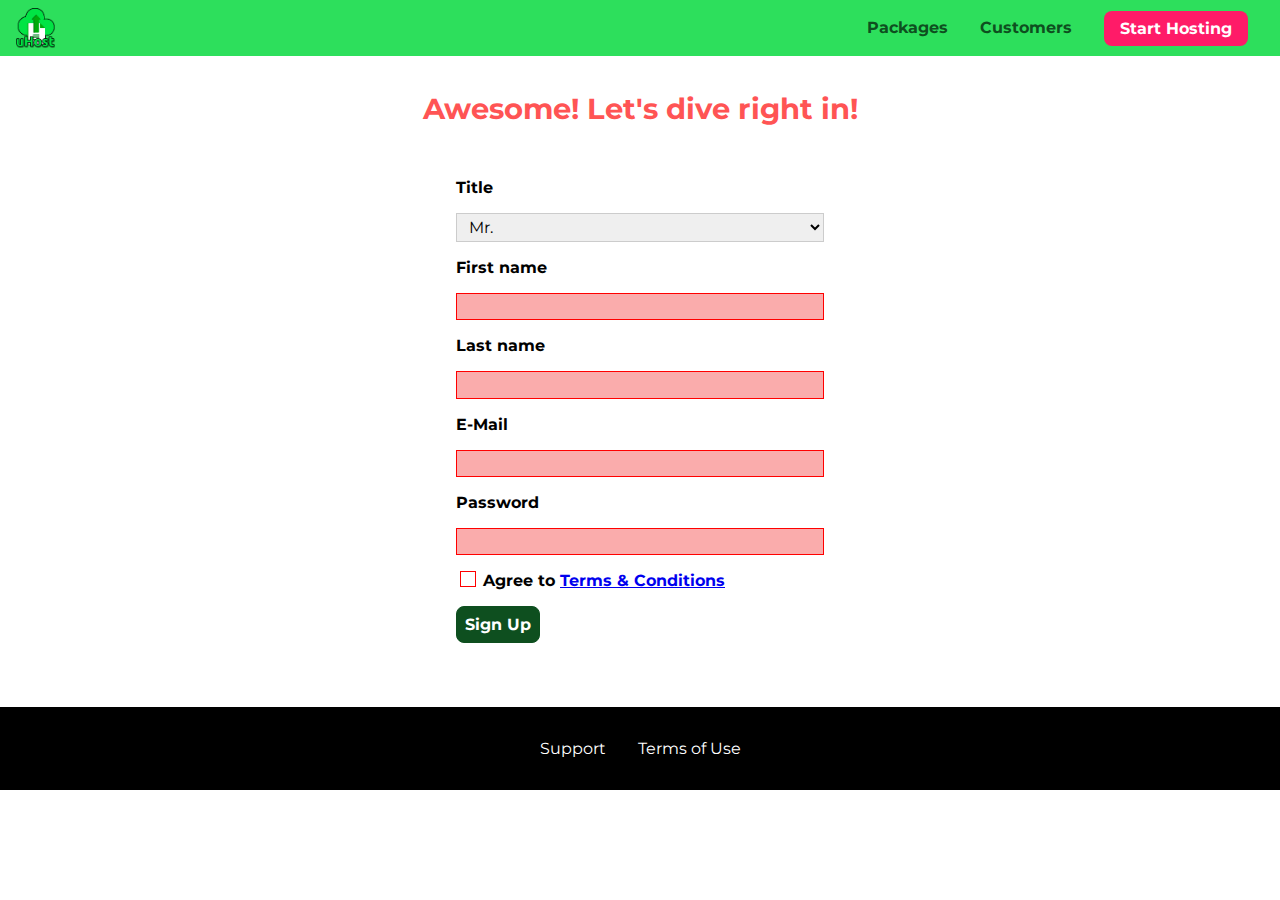
==== section14/theory/start-hosting/index.html @ 68226700 "Everything until 232" ====
<!DOCTYPE html>
<html lang="en">

<head>
    <meta charset="UTF-8">
    <meta name="viewport" content="width=device-width, initial-scale=1.0">
    <meta http-equiv="X-UA-Compatible" content="ie=edge">
    <title>uHost Signup</title>
    <link rel="shortcut icon" href="../favicon.png">
    <link rel="stylesheet" href="../shared.css">
    <link rel="stylesheet" href="start-hosting.css">
</head>

<body>
    <div class="backdrop"></div>
    <header class="main-header">
        <div>
            <button class="toggle-button">
                <span class="toggle-button__bar"></span>
                <span class="toggle-button__bar"></span>
                <span class="toggle-button__bar"></span>
            </button>
            <a href="../index.html" class="main-header__brand">
                <img src="../images/uhost-icon.png" alt="uHost - Your favorite hosting company">
            </a>
        </div>
        <nav class="main-nav">
            <ul class="main-nav__items">
                <li class="main-nav__item">
                    <a href="../packages/index.html">Packages</a>
                </li>
                <li class="main-nav__item">
                    <a href="../customers/index.html">Customers</a>
                </li>
                <li class="main-nav__item main-nav__item--cta">
                    <a href="index.html">Start Hosting</a>
                </li>
            </ul>
        </nav>
    </header>
    <nav class="mobile-nav">
        <ul class="mobile-nav__items">
            <li class="mobile-nav__item">
                <a href="../packages/index.html">Packages</a>
            </li>
            <li class="mobile-nav__item">
                <a href="../customers/index.html">Customers</a>
            </li>
            <li class="mobile-nav__item mobile-nav__item--cta">
                <a href="index.html">Start Hosting</a>
            </li>
        </ul>
    </nav>
    <main class="signup-page">
        <h1 class="signup-title">Awesome! Let's dive right in!</h1>
        <form action="index.html" class="signup-form">
            <label for="title">Title</label>
            <select id="title">
                <option value="mr">Mr.</option>
                <option value="ms">Ms.</option>
            </select>
            <label for="first-name">First name</label>
            <input type="text" id="first-name" required>
            <label for="last-name">Last name</label>
            <input type="text" id="last-name" required>
            <label for="email">E-Mail</label>
            <input type="email" id="email" required>
            <label for="password">Password</label>
            <input type="password" id="password" required>
            <input type="checkbox" id="agree-terms" required>
            <label for="agree-terms">Agree to
                <a href="#">Terms &amp; Conditions</a>
            </label>
            <button type="submit" class="button">Sign Up</button>
        </form>
    </main>
    <footer class="main-footer">
        <nav>
            <ul class="main-footer__links">
                <li class="main-footer__link">
                    <a href="#">Support</a>
                </li>
                <li class="main-footer__link">
                    <a href="#">Terms of Use</a>
                </li>
            </ul>
        </nav>
    </footer>
    <script src="../shared.js"></script>
</body>

</html>
---- section14/theory/shared.css ----
@import url('https://fonts.googleapis.com/css?family=Roboto:100,400,900');
@import url('https://fonts.googleapis.com/css?family=Anton');
@import url('https://fonts.googleapis.com/css?family=Montserrat:400,700');

* {
  box-sizing: border-box;
}

body {
  font-family: "Montserrat", sans-serif;
  margin: 0;
  display: grid;
  grid-template-rows: 3.5rem auto fit-content(8rem);
  grid-template-areas: "header"
                        "main"
                        "footer";
  /* padding-top: 3.5rem; */
  height: 100%;
}

main {
  /* min-height: calc(100vh - 3.5rem - 8rem); */
  /* margin-top: 3.5rem; */
  /* grid-row: 2 / 3; */
  grid-area: main;
}

.backdrop {
  position: fixed;
  display: none;
  top: 0;
  left: 0;
  z-index: 100;
  width: 100vw;
  height: 100vh;
  background: rgba(0, 0, 0, 0.5);
}

.main-header {
  width: 100%;
  position: fixed;
  top: 0;
  left: 0;
  background: #2ddf5c;
  padding: 0.5rem 1rem;
  z-index: 60;
  display: flex;
  align-items: center;
  justify-content: space-between;
}

.toggle-button {
  width: 3rem;
  background: transparent;
  border: none;
  cursor: pointer;
  padding-top: 0;
  padding-bottom: 0;
  vertical-align: middle;
}

.toggle-button:focus {
  outline: none;
}

.toggle-button__bar {
  width: 100%;
  height: 0.2rem;
  background: black;
  display: block;
  margin: 0.6rem 0;
}

.main-header__brand {
  color: #0e4f1f;
  text-decoration: none;
  font-weight: bold;
  /* width: 20px; */
}

.main-header__brand img {
  height: 2.5rem;
  vertical-align: middle;
  /* width: 100%; */
}

.main-nav {
  display: none;
}

.main-nav__items {
  margin: 0;
  padding: 0;
  list-style: none;
  display: flex;
}

.main-nav__item {
  margin: 0 1rem;
}

.main-nav__item a,
.mobile-nav__item a {
  text-decoration: none;
  color: #0e4f1f;
  font-weight: bold;
  padding: 0.2rem 0;
}

.main-nav__item a:hover,
.main-nav__item a:active {
  color: white;
  border-bottom: 5px solid white;
}

.main-nav__item--cta a,
.mobile-nav__item--cta a {
  color: white;
  background: #ff1b68;
  padding: 0.5rem 1rem;
  border-radius: 8px;
}

.main-nav__item--cta a:hover,
.main-nav__item--cta a:active,
.mobile-nav__item--cta a:hover,
.mobile-nav__item--cta a:active {
  color: #ff1b68;
  background: white;
  border: none;
}

@media (min-width: 40rem) {
  .toggle-button {
    display: none;
  }

  .main-nav {
    display: flex;
  }
}

.main-footer {
  background: black;
  padding: 2rem;
  margin-top: 3rem;
  /* grid-row: 3 / 4; */
  grid-area: footer;
}

.main-footer__links {
  list-style: none;
  margin: 0;
  padding: 0;
  display: flex;
  flex-direction: column;
  align-items: center;
}

.main-footer__link {
  margin: 0.5rem 0;
}

.main-footer__link a {
  color: white;
  text-decoration: none;
}

.main-footer__link a:hover,
.main-footer__link a:active {
  color: #ccc;
}

.mobile-nav {
  display: none;
  position: fixed;
  z-index: 101;
  top: 0;
  left: 0;
  background: white;
  width: 80%;
  height: 100vh;
}

.mobile-nav__items {
  width: 90%;
  height: 100%;
  list-style: none;
  margin: 0 auto;
  padding: 0;
  display: flex;
  flex-direction: column;
  justify-content: center;
  align-items: center;
}

.mobile-nav__item {
  margin: 1rem 0;
}

.mobile-nav__item a {
  font-size: 1.5rem;
}

.button {
  background: #0e4f1f;
  color: white;
  font: inherit;
  border: 1.5px solid #0e4f1f;
  padding: 0.5rem;
  border-radius: 8px;
  font-weight: bold;
  cursor: pointer;
}

.button:hover,
.button:active {
  background: white;
  color: #0e4f1f;
}

.button:focus {
  outline: none;
}

.button[disabled] {
  cursor: not-allowed;
  border: #a1a1a1;
  background: #ccc;
  color: #a1a1a1;
} 

.open {
    display: block !important;
}

@media (min-width: 40rem) {
  .main-footer__link {
    margin: 0 1rem;
  }

  .main-footer__links {
    flex-direction: row;
    justify-content: center;
  }
}
---- section14/theory/start-hosting/start-hosting.css ----
main {
    padding-top: 1rem;
}

.signup-title {
    text-align: center;
    font-size: 1.8rem;
    color: #ff5454;
}

.signup-form {
    padding: 1rem;
}

.signup-form label {
    font-weight: bold;
}

.signup-form label,
.signup-form input,
.signup-form select {
    display: block;
    margin-top: 1rem;
    width: 100%;
}

/* .signup-form input[type="checkbox"] */
.signup-form input[id*="terms"],
.signup-form input[id*="terms"] + label {
    display: inline-block;
    width: auto;
    vertical-align: bottom;
}

.signup-form input:not([type="checkbox"]),
.signup-form select {
    border: 1px solid #ccc;
    padding: 0.2rem 0.5rem;
    font: inherit;
}

.signup-form input:focus,
.signup-form select:focus {
    outline: none;
    background: #d8f3df;
    border-color: #2ddf5c;
}

.signup-form input[type="checkbox"] {
    border: 1px solid #ccc;
    background: white;
    width: 1rem;
    height: 1rem;
    -webkit-appearance: none;
    -moz-appearance: none;
    appearance: none;
}

.signup-form input[type="checkbox"]:checked {
    background: #2ddf5c;
    border: #0e4f1f;
}

.signup-form input.invalid,
.signup-form select.invalid,
.signup-form :invalid {
    border-color: red !important;
    background: #faacac;
}

.signup-form button[type="submit"] {
    display: block;
    margin-top: 1rem;
}

@media (min-width: 40rem) {
    .signup-form {
        margin: auto;
        width: 25rem;
    }
}
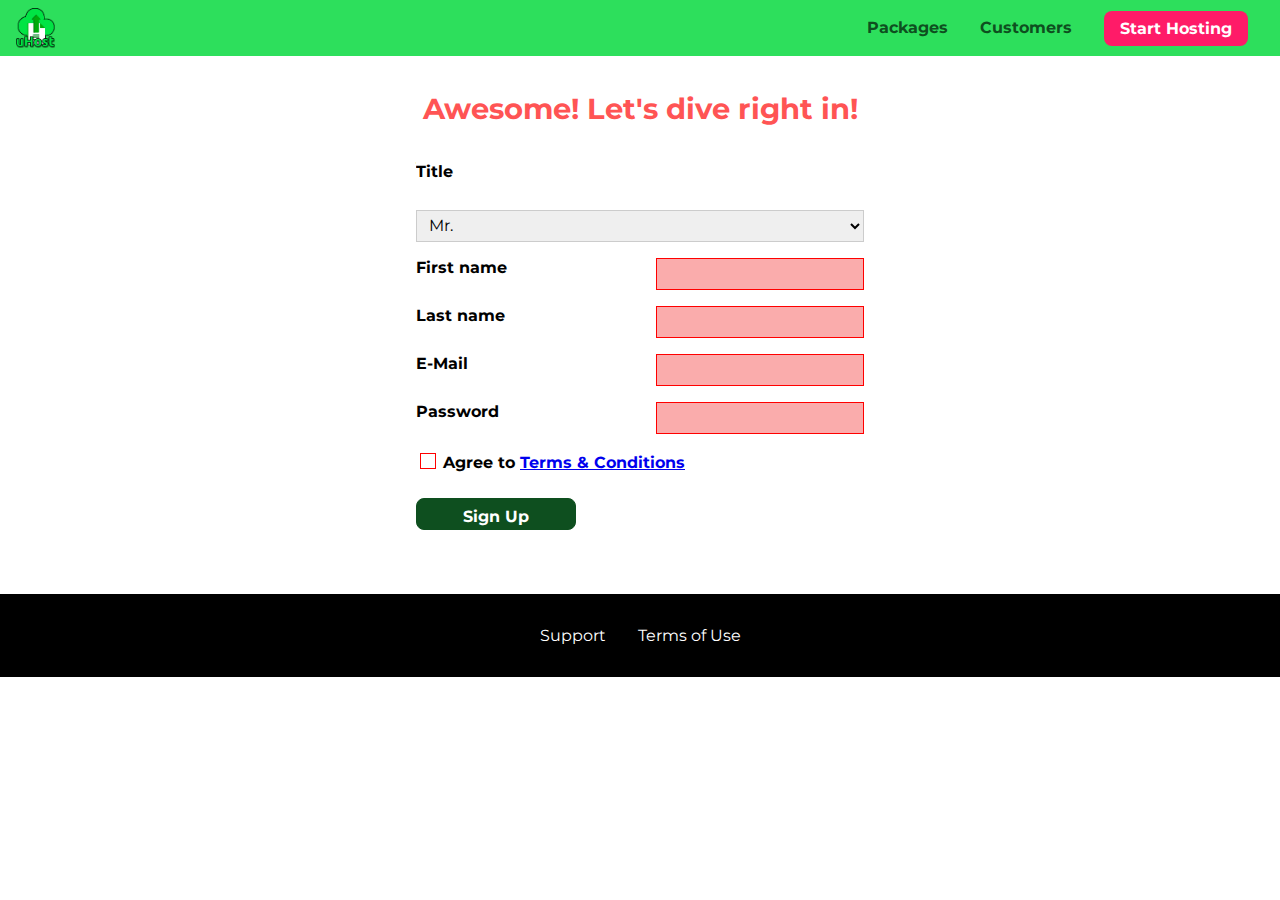
==== commit f5c2ee99: "Completed section 14" ====
--- a/section14/theory/start-hosting/index.html
+++ b/section14/theory/start-hosting/index.html
@@ -67,10 +67,12 @@
             <input type="email" id="email" required>
             <label for="password">Password</label>
             <input type="password" id="password" required>
-            <input type="checkbox" id="agree-terms" required>
-            <label for="agree-terms">Agree to
-                <a href="#">Terms &amp; Conditions</a>
-            </label>
+            <div class="signup-form__checkbox">
+                <input type="checkbox" id="agree-terms" required>
+                <label for="agree-terms">Agree to
+                    <a href="#">Terms &amp; Conditions</a>
+                </label>
+            </div>
             <button type="submit" class="button">Sign Up</button>
         </form>
     </main>
--- a/section14/theory/start-hosting/start-hosting.css
+++ b/section14/theory/start-hosting/start-hosting.css
@@ -10,6 +10,9 @@
 
 .signup-form {
     padding: 1rem;
+    display: grid;
+    grid-auto-rows: 2rem;
+    grid-row-gap: 0.5rem;
 }
 
 .signup-form label {
@@ -20,7 +23,7 @@
 .signup-form input,
 .signup-form select {
     display: block;
-    margin-top: 1rem;
+    /* margin-top: 1rem; */
     width: 100%;
 }
 
@@ -70,12 +73,24 @@
 
 .signup-form button[type="submit"] {
     display: block;
-    margin-top: 1rem;
+    /* margin-top: 1rem; */
 }
 
 @media (min-width: 40rem) {
     .signup-form {
         margin: auto;
-        width: 25rem;
+        width: 30rem;
+        grid-template-columns: 10rem auto;
+        grid-row-gap: 1rem;
+        grid-column-gap: 5rem;
     }
-}+
+    #title {
+        grid-column: span 2;
+    }
+
+    .signup-form__checkbox {
+        grid-column: span 2;
+    }
+}
+
